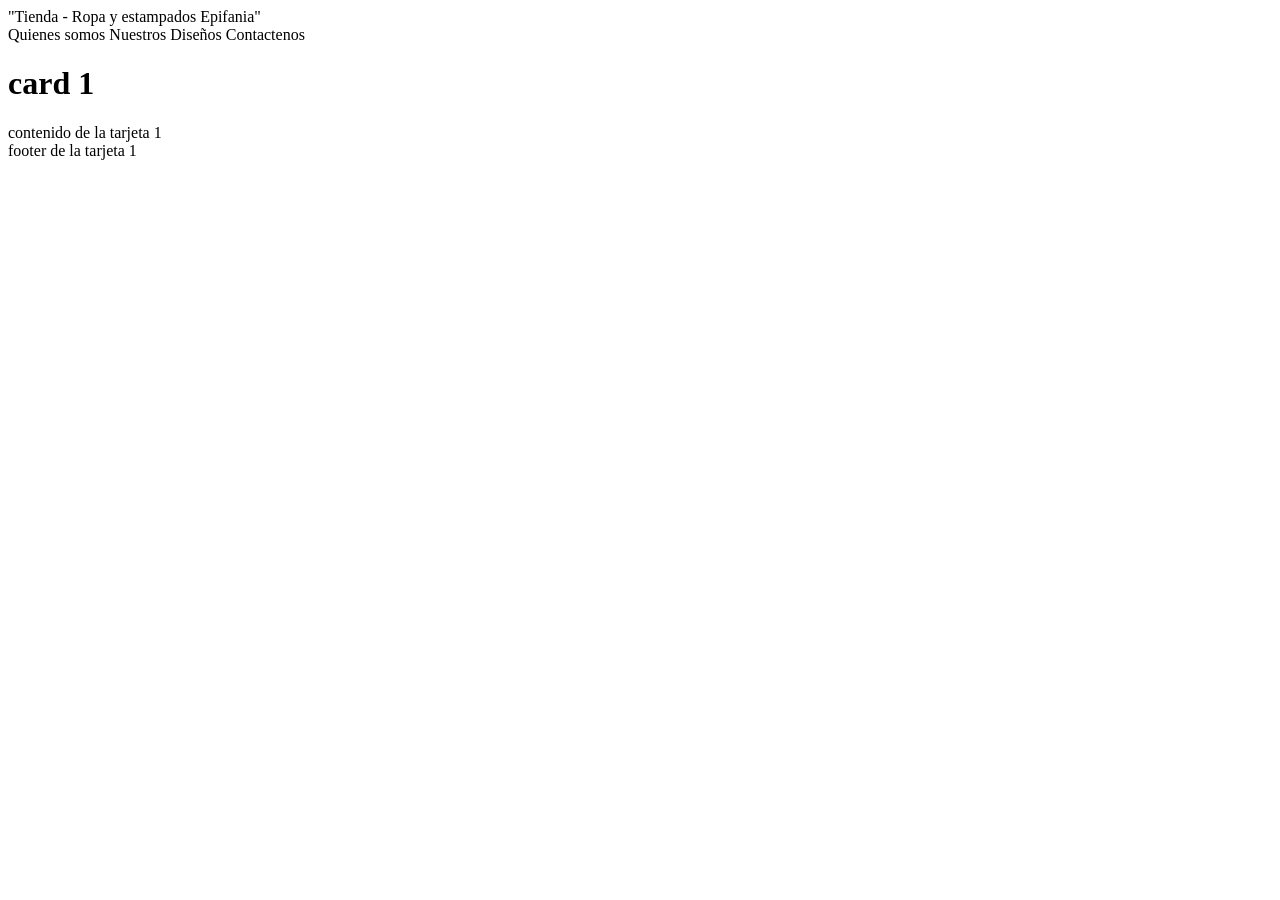
==== page/index.html @ 7c5eaa99 "A" ====
<!DOCTYPE html>
<html lang="es">
  <head>
        <meta charset="UTF-8">
        <title>..Epifania..</title>
        <link rel="stylesheet" href="style.css">
  </head>

  <body class="body">

    <!-- configuracion Barra de Navegacion-->

     <header class="header">
        <div class="title">"Tienda - Ropa y estampados Epifania"</div>
        <nav class="menu-container">
            <a class="item del menu">Quienes somos  </a>
            <a class="item del menu">Nuestros Diseños  </a>
            <a class="item del menu">Contactenos  </a>
        </nav>
     </header>

     <!--config Cuerpo Principal-->

     <main class="main">

        <!--contenedor de todas las tarjetas-->

        <div class="card container">

            <!-- tarjeta 1-->
            <div class="card item">
                <h1 class="card title" >card 1</h1>
                <div class="card-content">
                    contenido de la tarjeta 1
                </div>
                <div class="card-footer">
                    footer de la tarjeta 1
                </div>
            </div> 

            
        </div>
     </main>
  </body>

</html>
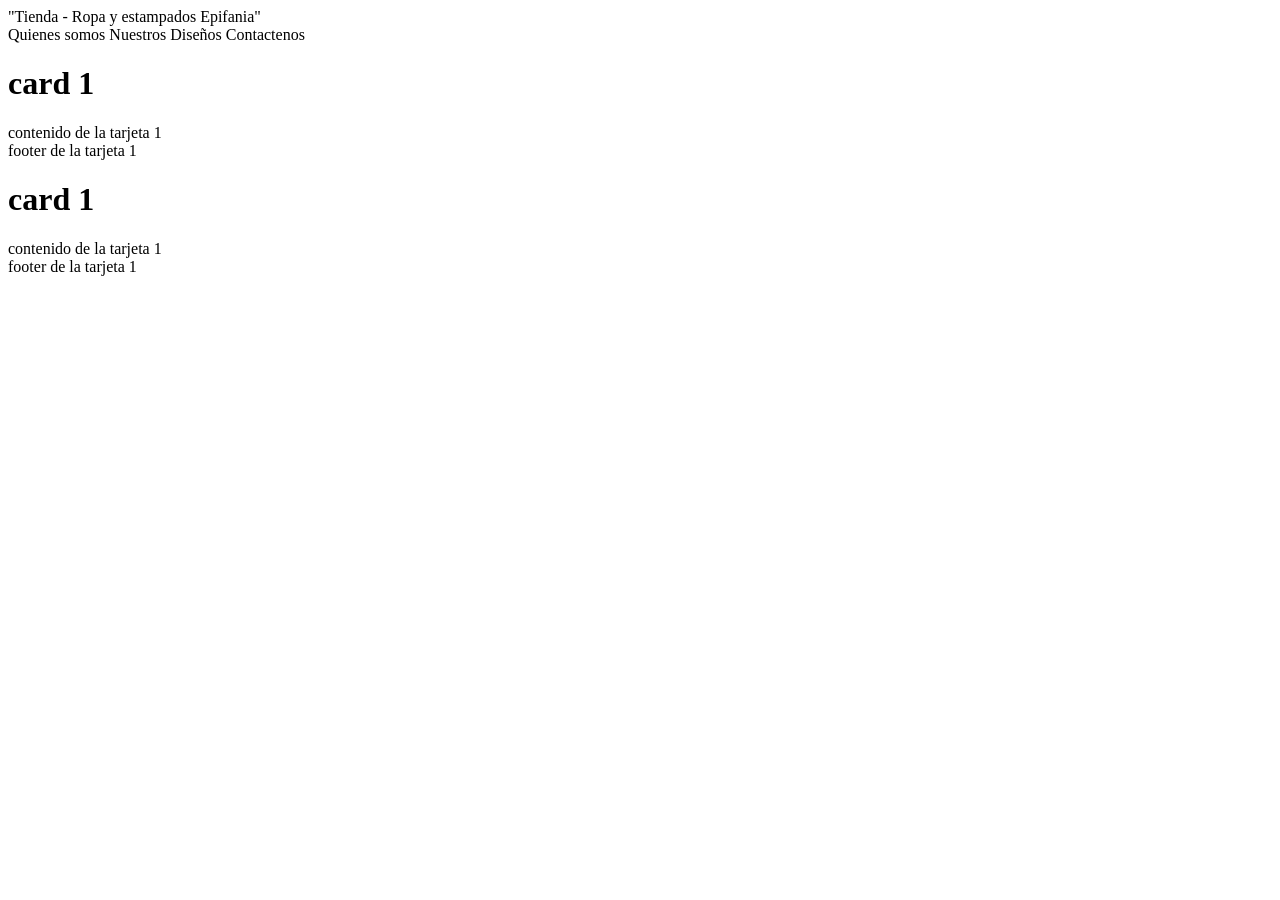
==== commit de223801: "A" ====
--- a/page/index.html
+++ b/page/index.html
@@ -38,6 +38,17 @@
                 </div>
             </div> 
 
+            <!-- tarjeta 2-->
+             <div class="card item">
+                <h1 class="card title" >card 1</h1>
+                <div class="card-content">
+                    contenido de la tarjeta 1
+                </div>
+                <div class="card-footer">
+                    footer de la tarjeta 1
+                </div>
+            </div> 
+
             
         </div>
      </main>
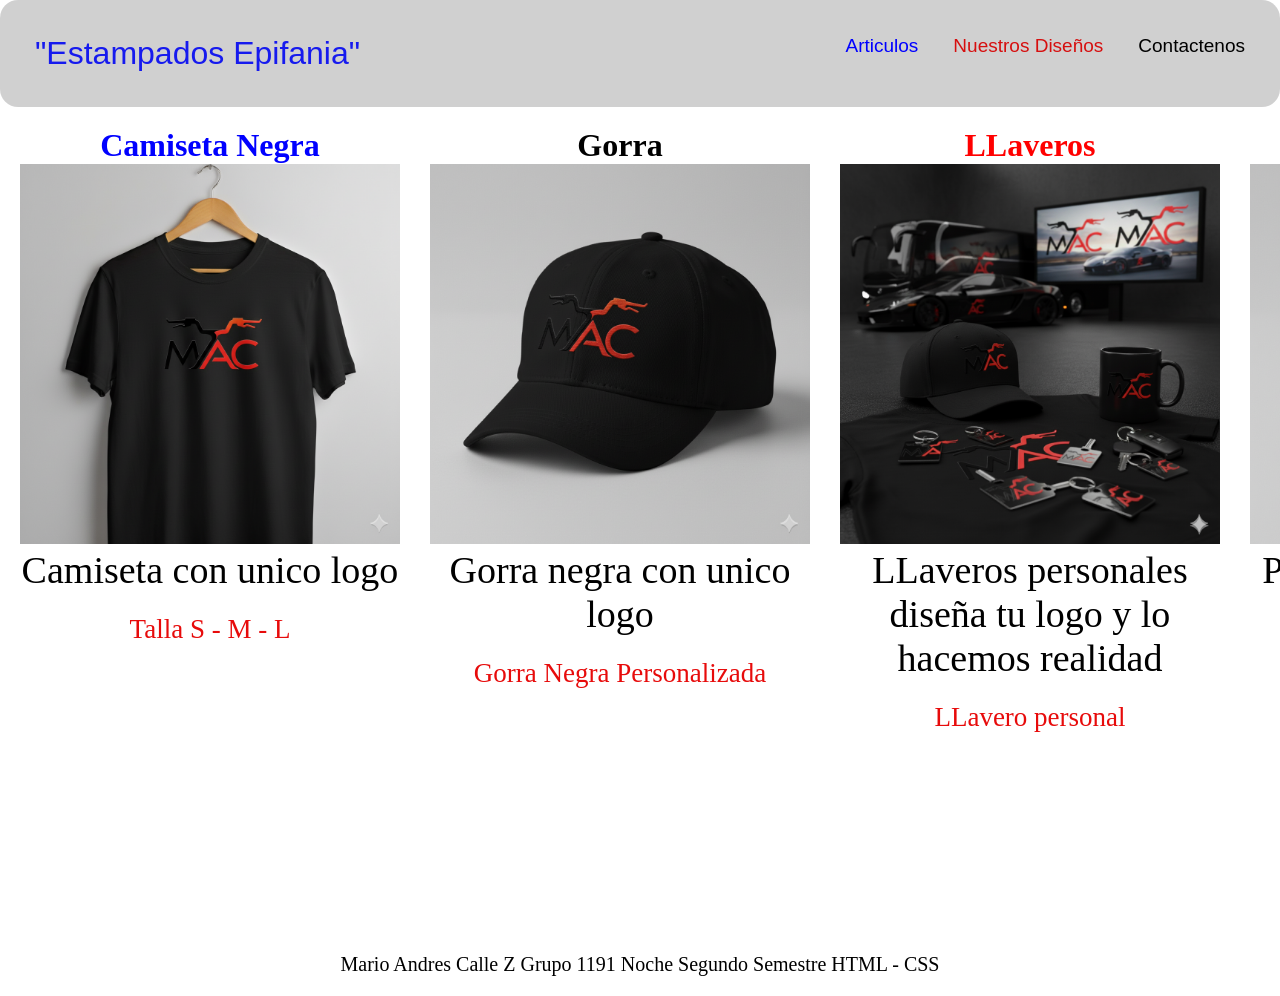
==== commit 19926af6: "Andres" ====
--- a/page/index.html
+++ b/page/index.html
@@ -8,50 +8,83 @@
 
   <body class="body">
 
-    <!-- configuracion Barra de Navegacion-->
+        <!-- configuracion Barra de Navegacion-->
 
      <header class="header">
-        <div class="title">"Tienda - Ropa y estampados Epifania"</div>
+        <div class="title">"Estampados Epifania"</div>
         <nav class="menu-container">
-            <a class="item del menu">Quienes somos  </a>
-            <a class="item del menu">Nuestros Diseños  </a>
-            <a class="item del menu">Contactenos  </a>
+            <a class="item-del-menu1">Articulos  </a>
+            <a class="item-del-menu2">Nuestros Diseños  </a>
+            <a class="item-del-menu3">Contactenos  </a>
         </nav>
      </header>
 
-     <!--config Cuerpo Principal-->
+        <!--config Cuerpo Principal-->
 
      <main class="main">
 
         <!--contenedor de todas las tarjetas-->
 
-        <div class="card container">
+        <div class="card-container">
 
-            <!-- tarjeta 1-->
-            <div class="card item">
-                <h1 class="card title" >card 1</h1>
+            <!-- Camisetas-->
+            <div class="card-item">
+                <h1 class="card-title1" >Camiseta Negra</h1>
+                <img class="imagen" src="social/camiseta set.png" alt="camiseta negra">
                 <div class="card-content">
-                    contenido de la tarjeta 1
+                    Camiseta con unico logo
                 </div>
                 <div class="card-footer">
-                    footer de la tarjeta 1
+                    Talla S - M - L
                 </div>
             </div> 
 
-            <!-- tarjeta 2-->
-             <div class="card item">
-                <h1 class="card title" >card 1</h1>
+            <!-- Gorras-->
+             <div class="card-item">
+                <h1 class="card-title2" >Gorra</h1>
+                <img class="imagen" src="social/gorra set.png" alt="Gorra Negra">
                 <div class="card-content">
-                    contenido de la tarjeta 1
+                    Gorra negra con unico logo
                 </div>
                 <div class="card-footer">
-                    footer de la tarjeta 1
+                    Gorra Negra Personalizada
                 </div>
             </div> 
-
+            
+            <!-- llaveros-->
+             <div class="card-item">
+                <h1 class="card-title3" >LLaveros</h1>
+                <img class="imagen" src="social/macllaveros.png" alt="llaveros personales">
+                <div class="card-content">
+                    LLaveros personales diseña tu logo y lo hacemos realidad
+                </div>
+                <div class="card-footer">
+                    LLavero personal 
+                </div>
+            </div> 
+            
+             <!-- posillos-->
+             <div class="card-item">
+                <h1 class="card-title4" >Posillo </h1>
+                <img class="imagen" src="social/posillo set.png" alt="posillo">
+                <div class="card-content">
+                    Posillos personalizados 
+                </div>
+                <div class="card-footer">
+                    soy unico
+                </div>
+            </div> 
             
         </div>
      </main>
+
+     <!-- footer-->
+      <footer class="footer">
+        Mario Andres Calle Z  Grupo 1191 Noche
+                    Segundo Semestre
+                    HTML - CSS
+      </footer>
+
   </body>
 
 </html>
--- a/page/style.css
+++ b/page/style.css
@@ -0,0 +1,120 @@
+*{
+    margin: 0px;
+    padding: 0px;
+}
+
+
+
+.body {
+    
+}
+
+
+
+.header {
+    background-color: rgba(0, 0, 0, 0.185);
+    display: flex;
+    justify-content: space-between;
+    border-radius: 18px;
+    padding: 35px;
+    margin: 0px;
+}
+
+
+.title {
+    color: rgba(10, 14, 240, 0.938);
+    font-size: 32px;
+    font-family: 'Franklin Gothic Medium', 'Arial Narrow', Arial, sans-serif;
+}
+
+
+.menu-container {
+    gap: 35px;
+    display: flex;
+    
+}
+
+
+.item-del-menu1 {
+    color: blue;
+    font-size: 19px;
+    font-family: Arial, Helvetica, sans-serif;
+}
+
+.item-del-menu2 {
+    color: rgb(214, 15, 15);
+    font-size: 19px;
+    font-family: Arial, Helvetica, sans-serif;
+}
+
+.item-del-menu3 {
+    color: black;
+    font-size: 19px;
+    font-family: Arial, Helvetica, sans-serif;
+}
+
+
+.card-container {
+    display: flex;
+    gap: 30px;
+    padding: 20px;
+    justify-content: space-between;
+    text-align: center;
+    width: 30px;
+    height: auto;
+    margin-bottom: 180px;
+}
+
+.imagen{
+    width: 380px;
+    height: auto;
+}
+
+
+.card-item {
+    
+}
+
+
+.card-title1 {
+    color: blue;
+    
+}
+
+.card-title2 {
+    color: black;
+    
+}
+
+.card-title3 {
+    color: red;
+    
+}
+
+.card-title4 {
+    color: #000000e8;
+    
+}
+
+
+.card-content{
+    font-size: 38px;
+
+}
+
+
+.card-footer {
+    color: rgb(231, 11, 11);
+    font-size: 27px;
+    margin-top: 22px;
+}
+
+
+.footer{
+    flex-direction: column;
+    display: flex;
+    align-items: center;
+    padding: 20px;
+    gap: 8px;
+    font-size: 20px;
+}
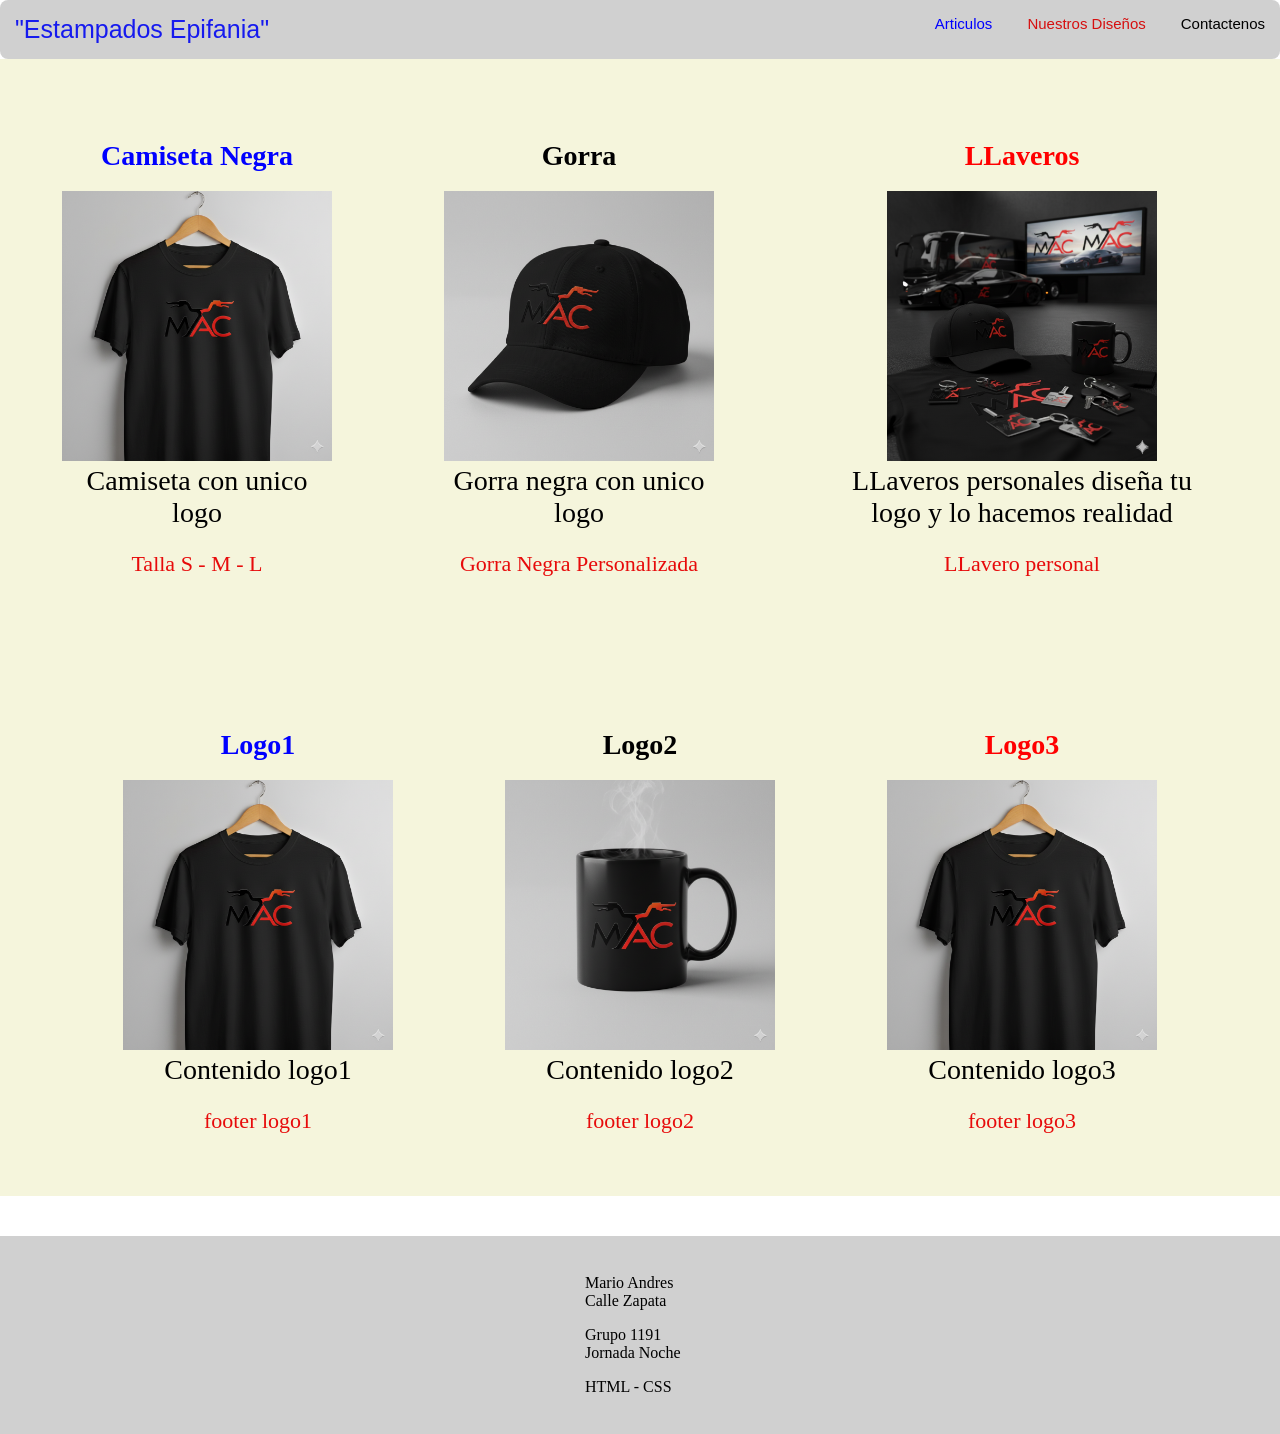
==== commit 489d4b0d: "Andres" ====
--- a/page/index.html
+++ b/page/index.html
@@ -63,26 +63,64 @@
                 </div>
             </div> 
             
-             <!-- posillos-->
-             <div class="card-item">
-                <h1 class="card-title4" >Posillo </h1>
-                <img class="imagen" src="social/posillo set.png" alt="posillo">
+            </div> 
+            
+        </div>
+
+        <div class="card-container">
+
+            <!-- Logo1-->
+            <div class="card-item">
+                <h1 class="card-title1" >Logo1</h1>
+                <img class="imagen" src="social/camiseta set.png" alt="camiseta negra">
                 <div class="card-content">
-                    Posillos personalizados 
+                    Contenido logo1
                 </div>
                 <div class="card-footer">
-                    soy unico
+                    footer logo1
                 </div>
             </div> 
-            
+
+            <!-- Logo2-->
+            <div class="card-item">
+                <h1 class="card-title2" >Logo2</h1>
+                <img class="imagen" src="social/posillo set.png" alt="camiseta negra">
+                <div class="card-content">
+                    Contenido logo2
+                </div>
+                <div class="card-footer">
+                    footer logo2
+                </div>
+            </div> 
+
+            <!-- Logo3-->
+            <div class="card-item">
+                <h1 class="card-title3" >Logo3</h1>
+                <img class="imagen" src="social/camiseta set.png" alt="camiseta negra">
+                <div class="card-content">
+                    Contenido logo3
+                </div>
+                <div class="card-footer">
+                    footer logo3
+                </div>
+            </div> 
+
+
         </div>
      </main>
 
      <!-- footer-->
       <footer class="footer">
-        Mario Andres Calle Z  Grupo 1191 Noche
-                    Segundo Semestre
-                    HTML - CSS
+        <!-- contenedor interno para contolar el ancho-->
+        <div class="footer-container">
+            <!-- linea 1-->
+            <p class="footer-line">Mario Andres Calle Zapata</p>
+            <!-- linea 2-->
+             <p class="footer-line">Grupo 1191 Jornada Noche</p>
+             <!--linea 3-->
+             <p class="footer-line">HTML - CSS</p>
+
+        </div>
       </footer>
 
   </body>
--- a/page/style.css
+++ b/page/style.css
@@ -1,13 +1,11 @@
-*{
-    margin: 0px;
-    padding: 0px;
+
+
+.body {
+    padding: 0;
+    margin: 0;
 }
 
 
-
-.body {
-    
-}
 
 
 
@@ -15,15 +13,18 @@
     background-color: rgba(0, 0, 0, 0.185);
     display: flex;
     justify-content: space-between;
-    border-radius: 18px;
-    padding: 35px;
+    border-radius: 8px;
+    padding: 15px;
     margin: 0px;
 }
 
+.main {
+    background-color: beige;
+}
 
 .title {
     color: rgba(10, 14, 240, 0.938);
-    font-size: 32px;
+    font-size: 25px;
     font-family: 'Franklin Gothic Medium', 'Arial Narrow', Arial, sans-serif;
 }
 
@@ -37,84 +38,84 @@
 
 .item-del-menu1 {
     color: blue;
-    font-size: 19px;
+    font-size: 15px;
     font-family: Arial, Helvetica, sans-serif;
 }
 
 .item-del-menu2 {
     color: rgb(214, 15, 15);
-    font-size: 19px;
+    font-size: 15px;
     font-family: Arial, Helvetica, sans-serif;
 }
 
 .item-del-menu3 {
     color: black;
-    font-size: 19px;
+    font-size: 15px;
     font-family: Arial, Helvetica, sans-serif;
 }
 
 
 .card-container {
     display: flex;
-    gap: 30px;
-    padding: 20px;
-    justify-content: space-between;
+    gap: 32px;
+    padding: 22px;
+    justify-content: center;
+    -ms-flex-wrap: wrap;
     text-align: center;
-    width: 30px;
-    height: auto;
-    margin-bottom: 180px;
+    margin-bottom: 10px;
 }
 
+
 .imagen{
-    width: 380px;
+    width: 270px;
     height: auto;
 }
 
 
 .card-item {
+    gap: 10px;
+    padding: 40px;
     
 }
 
 
 .card-title1 {
     color: blue;
-    
+    font-size: 28px;
 }
 
 .card-title2 {
     color: black;
-    
+    font-size: 28px;
 }
 
 .card-title3 {
     color: red;
-    
+    font-size: 28px;
 }
 
-.card-title4 {
-    color: #000000e8;
-    
-}
-
-
 .card-content{
-    font-size: 38px;
+    font-size: 28px;
 
 }
 
 
 .card-footer {
     color: rgb(231, 11, 11);
-    font-size: 27px;
+    font-size: 22px;
     margin-top: 22px;
 }
 
 
 .footer{
-    flex-direction: column;
-    display: flex;
-    align-items: center;
-    padding: 20px;
-    gap: 8px;
-    font-size: 20px;
+    background-color: rgba(0, 0, 0, 0.185);
+    padding: 22px 0;
+    margin-top: 40px;
+}
+
+
+.footer-container {
+    max-width: 110px;
+    margin: 0 auto;
+    padding: 10 16px;
 }
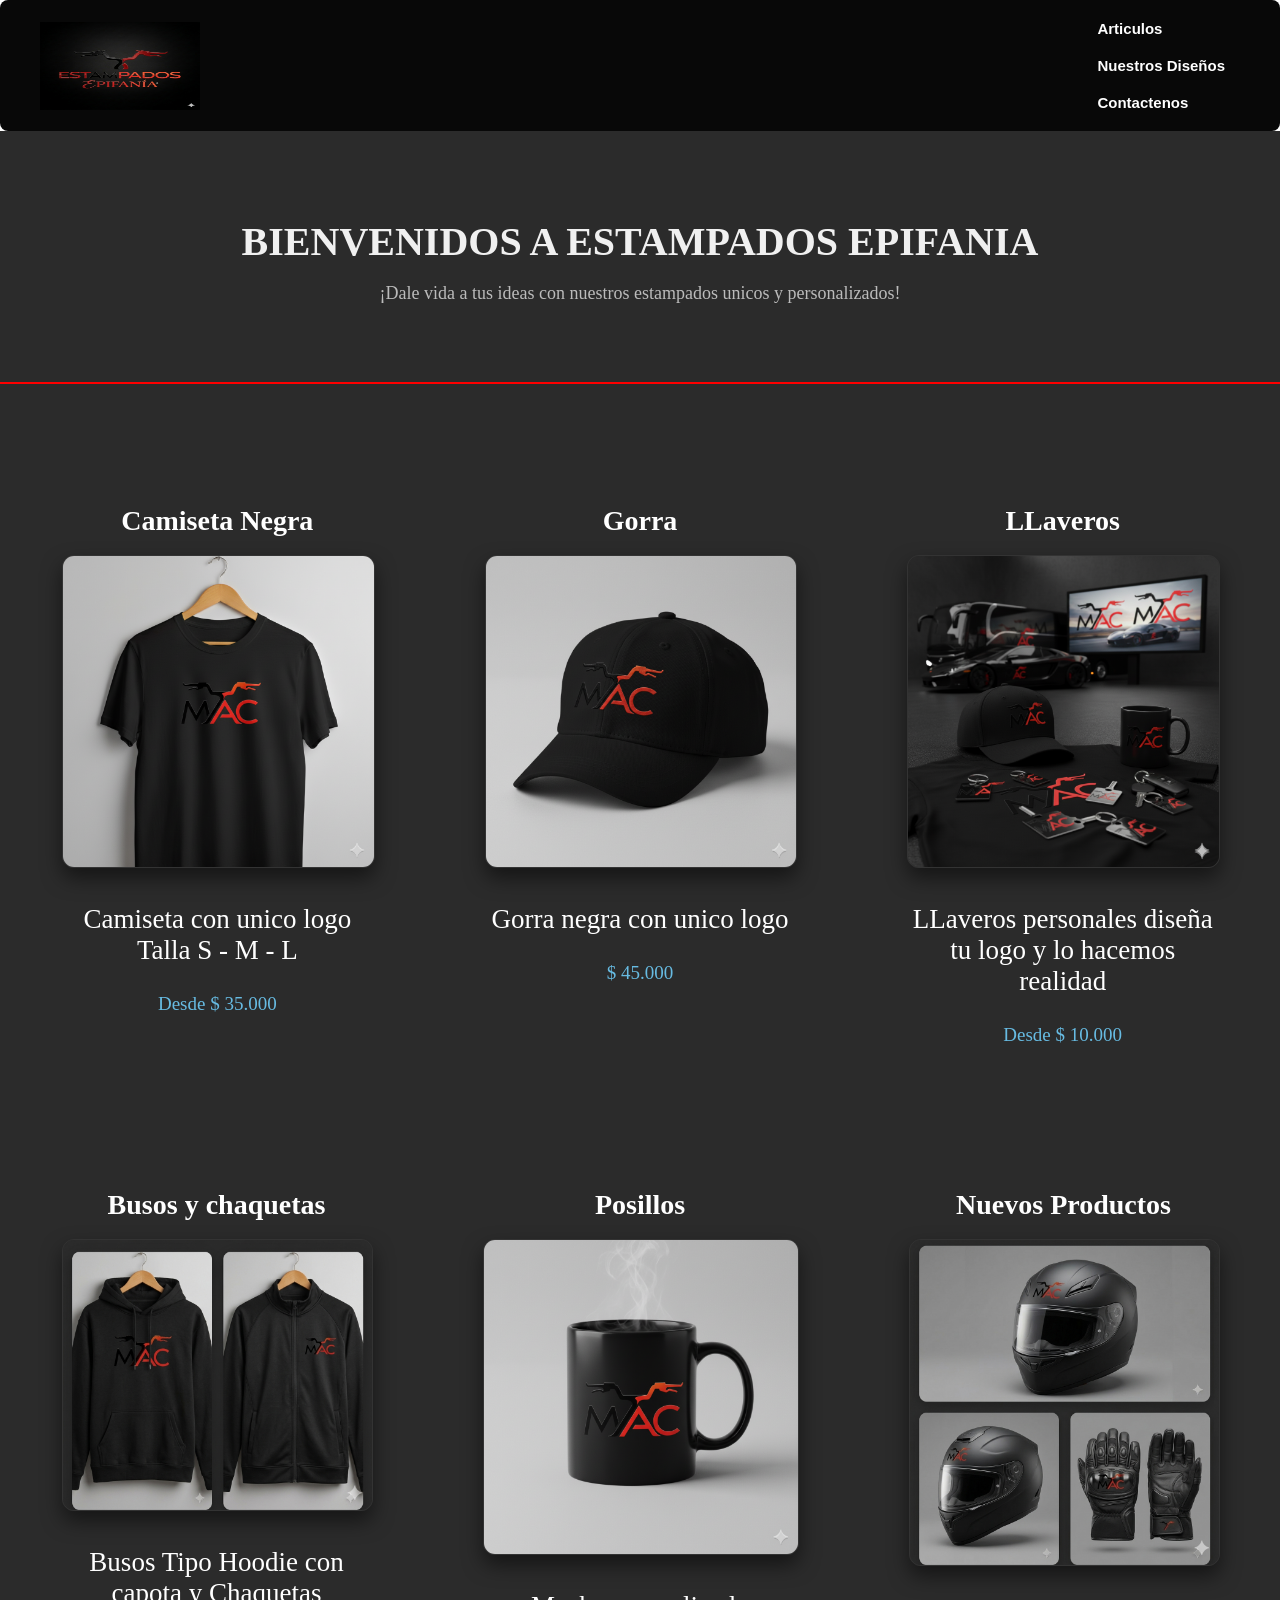
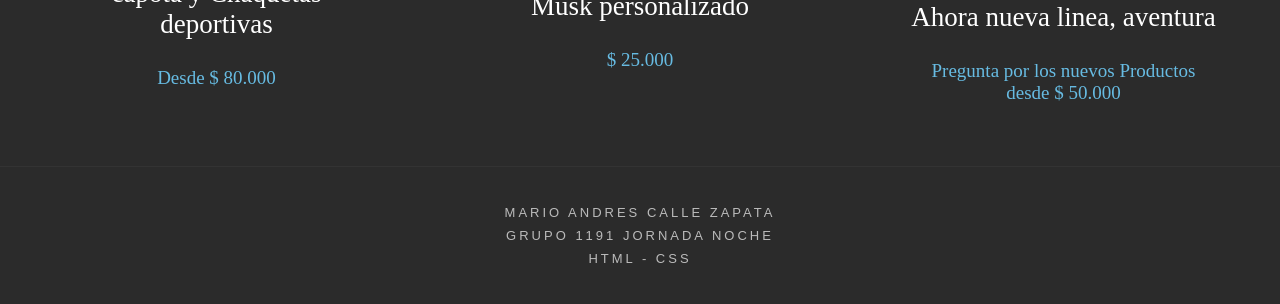
==== commit ed5379df: "Andres" ====
--- a/page/index.html
+++ b/page/index.html
@@ -11,7 +11,9 @@
         <!-- configuracion Barra de Navegacion-->
 
      <header class="header">
-        <div class="title">"Estampados Epifania"</div>
+        <div class="title">
+            <img src="social/textoconlogo.png" alt="Estampados epifania" class="logo-img">
+        </div>
         <nav class="menu-container">
             <a class="item-del-menu1">Articulos  </a>
             <a class="item-del-menu2">Nuestros Diseños  </a>
@@ -24,6 +26,13 @@
      <main class="main">
 
         <!--contenedor de todas las tarjetas-->
+        
+        <div class="welcome-banner">
+            <h1>Bienvenidos a estampados Epifania</h1>
+            <p>¡Dale vida a tus ideas con nuestros estampados 
+                unicos y personalizados!
+            </p>
+        </div>
 
         <div class="card-container">
 
@@ -33,9 +42,10 @@
                 <img class="imagen" src="social/camiseta set.png" alt="camiseta negra">
                 <div class="card-content">
                     Camiseta con unico logo
+                         Talla S - M - L
                 </div>
                 <div class="card-footer">
-                    Talla S - M - L
+                    Desde $ 35.000
                 </div>
             </div> 
 
@@ -47,7 +57,7 @@
                     Gorra negra con unico logo
                 </div>
                 <div class="card-footer">
-                    Gorra Negra Personalizada
+                    $ 45.000
                 </div>
             </div> 
             
@@ -59,7 +69,7 @@
                     LLaveros personales diseña tu logo y lo hacemos realidad
                 </div>
                 <div class="card-footer">
-                    LLavero personal 
+                    Desde $ 10.000
                 </div>
             </div> 
             
@@ -69,39 +79,42 @@
 
         <div class="card-container">
 
-            <!-- Logo1-->
+            <!-- Buso1-->
             <div class="card-item">
-                <h1 class="card-title1" >Logo1</h1>
-                <img class="imagen" src="social/camiseta set.png" alt="camiseta negra">
+                <h1 class="card-title1" >Busos y chaquetas</h1>
+                <img class="imagen" src="social/busoychaqueta.png" alt="camiseta negra">
                 <div class="card-content">
-                    Contenido logo1
+                    Busos Tipo Hoodie con capota
+                            y
+                     Chaquetas deportivas       
                 </div>
                 <div class="card-footer">
-                    footer logo1
+                    Desde $ 80.000
                 </div>
             </div> 
 
-            <!-- Logo2-->
+            <!-- Chaqueta-->
             <div class="card-item">
-                <h1 class="card-title2" >Logo2</h1>
+                <h1 class="card-title2" >Posillos</h1>
                 <img class="imagen" src="social/posillo set.png" alt="camiseta negra">
                 <div class="card-content">
-                    Contenido logo2
+                    Musk personalizado
                 </div>
                 <div class="card-footer">
-                    footer logo2
+                    $ 25.000
                 </div>
             </div> 
 
-            <!-- Logo3-->
+            <!-- Nuevos productos-->
             <div class="card-item">
-                <h1 class="card-title3" >Logo3</h1>
-                <img class="imagen" src="social/camiseta set.png" alt="camiseta negra">
+                <h1 class="card-title3" >Nuevos Productos</h1>
+                <img class="imagen" src="social/nuevosproductos.png" alt="camiseta negra">
                 <div class="card-content">
-                    Contenido logo3
+                    Ahora nueva linea, aventura 
                 </div>
                 <div class="card-footer">
-                    footer logo3
+                    Pregunta por los nuevos Productos
+                    desde $ 50.000
                 </div>
             </div> 
 
--- a/page/style.css
+++ b/page/style.css
@@ -6,38 +6,91 @@
 }
 
 
+.header {
+    background-color: #080808;
+    display: flex;
+    justify-content: space-between;
+    border-radius: 8px;
+    padding: 10px 40px;
+    margin: 0px;
+    align-items: center;
+}
+
+.main {
+    background-color: #2b2b2b;
+    color: #f0f0f0;
+}
+
+.welcome-banner {
+    text-align: center;
+    padding: 60px 20px;
+    border-bottom: 2px solid #ff0000;
+    margin-bottom: 40px;
+}
+
+.welcome-banner h1 {
+    font-size: 40px;
+    text-transform: uppercase;
+    margin-bottom: 10px;
+    font-family: 'montserrat';
+}
+
+.welcome-banner p {
+    font-size: 18px;
+    color: #bbb;
+}
 
 
 
-.header {
-    background-color: rgba(0, 0, 0, 0.185);
-    display: flex;
-    justify-content: space-between;
-    border-radius: 8px;
-    padding: 15px;
-    margin: 0px;
+/* Profe esta tambien por ahi fue dato de IA*/
+
+.main img {
+    border-radius: 12px;
+    box-shadow: 0 10px 20px rgba(0, 0, 0, 0.5); /* Sombra profunda */
+    border: 1px solid #333; /* Un borde sutil para que no se pierdan */
+    transition: transform 0.3s ease;
 }
 
-.main {
-    background-color: beige;
+.main img:hover {
+    transform: scale(1.02);
 }
 
 .title {
-    color: rgba(10, 14, 240, 0.938);
-    font-size: 25px;
-    font-family: 'Franklin Gothic Medium', 'Arial Narrow', Arial, sans-serif;
+    display: flex;
+    align-items: center;
+    margin-left: 0;
+}
+
+.logo-img {
+    height: 88px;
+    width: 160px;
+    display:block;
 }
 
 
-.menu-container {
+.menu-container a {
+    text-decoration: none;
+    color: #ffffff; 
+    font-weight: bold;
+    transition: all 0.3s ease; /* Para que el brillo sea suave y no de golpe */
+    padding: 10px 15px;
+    border-radius: 5px;
     gap: 35px;
     display: flex;
-    
+}
+
+/*Profe esta parte no la a explicado pero me parecio buen detalle añadirlo*/
+
+/* EFECTO DE BRILLO AL PASAR EL MOUSE */
+.menu-container a:hover {
+    color: #ff0000; /* Cambia el texto a rojo */
+    text-shadow: 0 0 10px #ff0000, 0 0 20px #ff4d4d; /* Crea el resplandor */
+    transform: translateY(-3px); /* Pequeño salto hacia arriba */
 }
 
 
 .item-del-menu1 {
-    color: blue;
+    color: white;
     font-size: 15px;
     font-family: Arial, Helvetica, sans-serif;
 }
@@ -49,7 +102,7 @@
 }
 
 .item-del-menu3 {
-    color: black;
+    color: white;
     font-size: 15px;
     font-family: Arial, Helvetica, sans-serif;
 }
@@ -62,12 +115,11 @@
     justify-content: center;
     -ms-flex-wrap: wrap;
     text-align: center;
-    margin-bottom: 10px;
 }
 
 
 .imagen{
-    width: 270px;
+    width: 100%;
     height: auto;
 }
 
@@ -80,42 +132,55 @@
 
 
 .card-title1 {
-    color: blue;
+    color: white;
     font-size: 28px;
 }
 
 .card-title2 {
-    color: black;
+    color: white;
     font-size: 28px;
 }
 
 .card-title3 {
-    color: red;
+    color: white;
     font-size: 28px;
 }
 
 .card-content{
-    font-size: 28px;
-
+    font-size: 27px;
+    color: white;
+    margin-top: 32px;
 }
 
 
 .card-footer {
-    color: rgb(231, 11, 11);
-    font-size: 22px;
-    margin-top: 22px;
+    color: rgb(103, 187, 226);
+    font-size: 19px;
+    margin-top: 27px;
 }
 
 
 .footer{
-    background-color: rgba(0, 0, 0, 0.185);
-    padding: 22px 0;
-    margin-top: 40px;
+    background-color: #2b2b2b;
+    padding: 30px 0;
+    margin-top: 0px;
+    border-top: 1px solid #333;
 }
 
 
 .footer-container {
-    max-width: 110px;
+    max-width: 1100px;
     margin: 0 auto;
-    padding: 10 16px;
+    padding: 0 16px;
+    text-align: center;
+    
+}
+
+.footer-line {
+   margin: 8px; 
+    color: #bbb; 
+    font-size: 13px;
+    text-transform: uppercase; 
+    letter-spacing: 3px; 
+    font-family: 'Segoe UI', Tahoma, Geneva, Verdana, sans-serif;
 }
